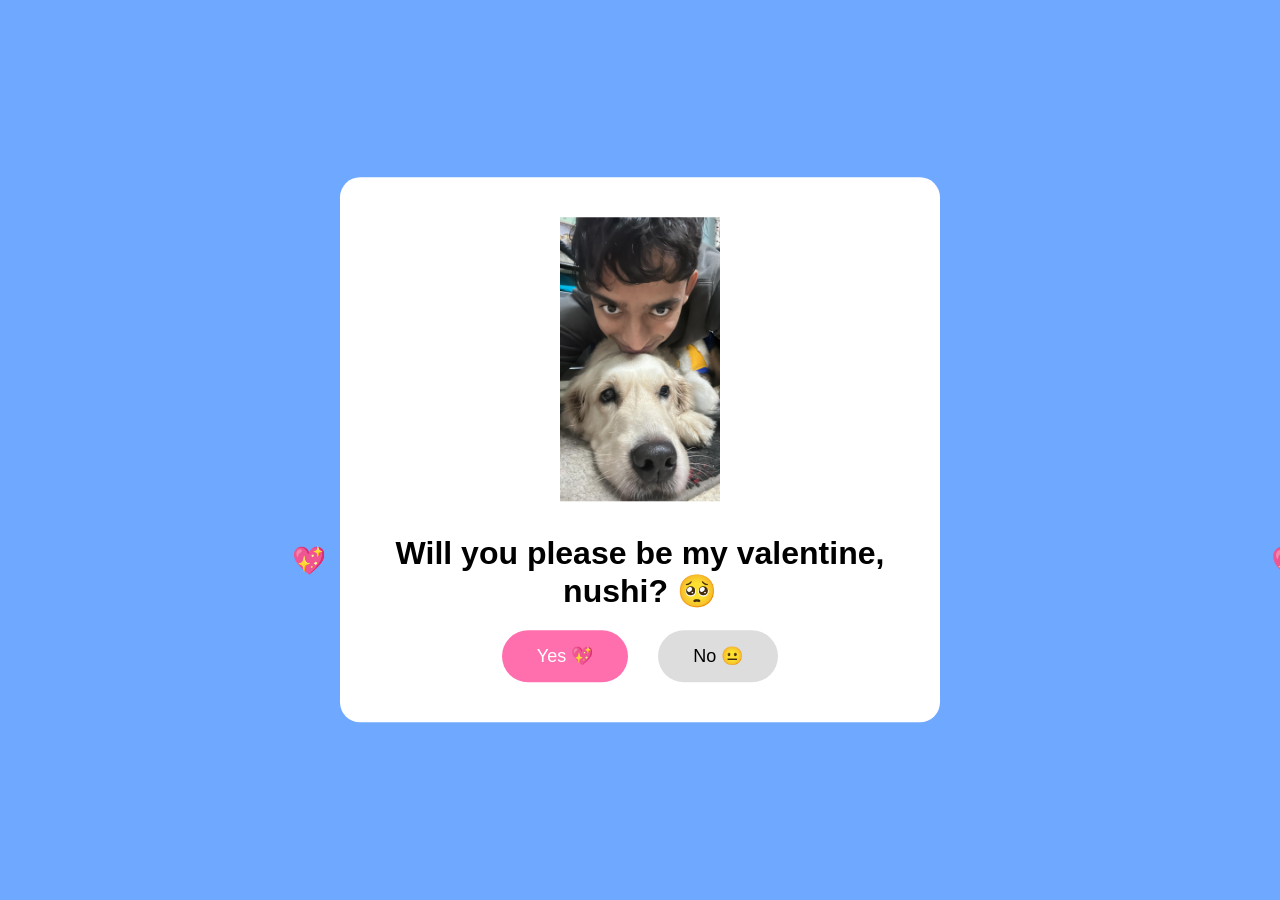
==== index.html @ 72f9c750 "Update and rename Index.html to index.html" ====
<!DOCTYPE html>
<html lang="en">
<head>
<meta charset="UTF-8" />
<title>Valentine</title>

<style>
  * {
    box-sizing: border-box;
    cursor: default;
  }

  body {
    margin: 0;
    height: 100vh;
    background: #6fa8ff;
    overflow: hidden;
    font-family: "Arial", sans-serif;
  }

  /* floating hearts */
  .heart {
    position: absolute;
    color: pink;
    font-size: 20px;
    animation: floatUp 6s linear infinite;
  }

  @keyframes floatUp {
    from { transform: translateY(100vh); opacity: 1; }
    to { transform: translateY(-10vh); opacity: 0; }
  }

  .card {
    position: relative;
    width: 600px;
    margin: auto;
    top: 50%;
    transform: translateY(-50%);
    background: white;
    border-radius: 20px;
    padding: 40px;
    text-align: center;
    z-index: 10;
  }

  .card img {
    width: 160px;
    margin-bottom: 20px;
  }

  h1 {
    margin: 10px 0 20px;
  }

  .buttons {
    display: flex;
    justify-content: center;
    align-items: center;
    gap: 30px;
    margin-top: 20px;
    position: relative;
  }

  button {
    padding: 15px 35px;
    font-size: 18px;
    border-radius: 40px;
    border: none;
    cursor: pointer;
    transition: transform 0.4s ease;
  }

  #yesBtn {
    background: #ff6fae;
    color: white;
    z-index: 2;
  }

  #noBtn {
    background: #ddd;
    position: relative; /* IMPORTANT: starts normal */
    z-index: 3;
  }
</style>
</head>

<body>

<div class="card">
  <img src="bunny.png" alt="bunny" />
  <h1>Will you please be my valentine, nushi? 🥺</h1>

  <div class="buttons">
    <button id="yesBtn">Yes 💖</button>
    <button id="noBtn">No 😐</button>
  </div>
</div>

<script>
  /* hearts */
  setInterval(() => {
    const heart = document.createElement("div");
    heart.className = "heart";
    heart.innerText = "💖";
    heart.style.left = Math.random() * 100 + "vw";
    heart.style.fontSize = 15 + Math.random() * 20 + "px";
    document.body.appendChild(heart);
    setTimeout(() => heart.remove(), 6000);
  }, 400);

  const noBtn = document.getElementById("noBtn");
  const yesBtn = document.getElementById("yesBtn");

  let noClicked = false;
  let vx = 6, vy = 6;
  let growInterval;

  noBtn.addEventListener("click", () => {
    if (!noClicked) {
      noClicked = true;
      noBtn.innerText = "Sorry, nope, not accepted 😛";

      const rect = noBtn.getBoundingClientRect();
      noBtn.style.position = "fixed";
      noBtn.style.left = rect.left + "px";
      noBtn.style.top = rect.top + "px";

      startChase();
      startGrowingYes();
    }
  });

  function startGrowingYes() {
    let scale = 1;
    growInterval = setInterval(() => {
      scale += 0.05;
      yesBtn.style.transform = `scale(${scale})`;
    }, 300);
  }

  function startChase() {
    setInterval(() => {
      let x = noBtn.offsetLeft;
      let y = noBtn.offsetTop;

      x += vx;
      y += vy;

      if (x <= 0 || x + noBtn.offsetWidth >= window.innerWidth) vx *= -1;
      if (y <= 0 || y + noBtn.offsetHeight >= window.innerHeight) vy *= -1;

      noBtn.style.left = x + "px";
      noBtn.style.top = y + "px";
    }, 20);
  }

  document.addEventListener("mousemove", e => {
    if (!noClicked) return;

    const rect = noBtn.getBoundingClientRect();
    const dx = rect.left - e.clientX;
    const dy = rect.top - e.clientY;

    if (Math.abs(dx) < 120 && Math.abs(dy) < 120) {
      vx += dx > 0 ? 1 : -1;
      vy += dy > 0 ? 1 : -1;
    }
  });

  yesBtn.addEventListener("click", () => {
    window.location.href = "yay.html";
  });
</script>

</body>
</html>
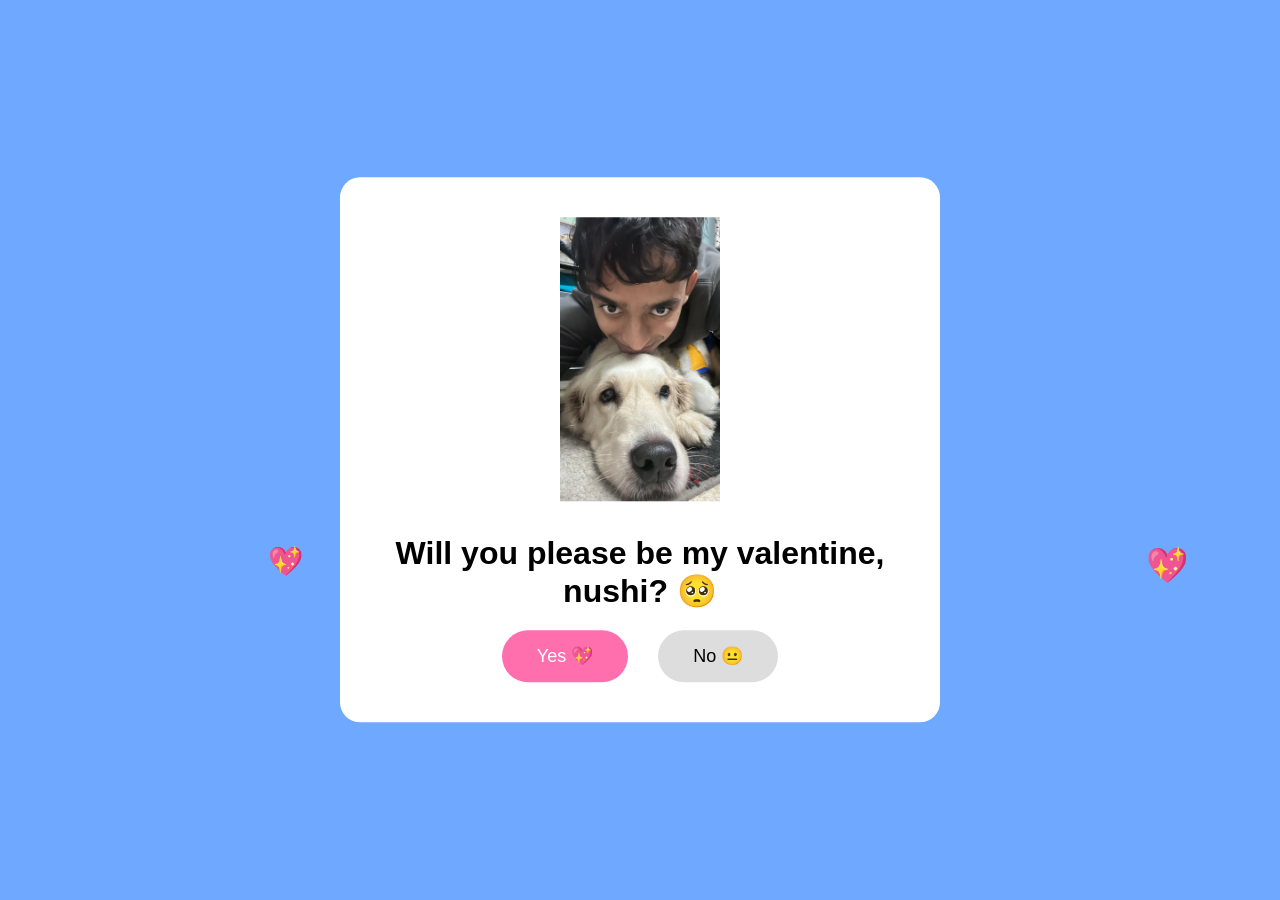
==== commit d3fcd7ba: "Update index.html" ====
--- a/index.html
+++ b/index.html
@@ -18,12 +18,12 @@
     font-family: "Arial", sans-serif;
   }
 
-  /* floating hearts */
   .heart {
     position: absolute;
     color: pink;
     font-size: 20px;
     animation: floatUp 6s linear infinite;
+    z-index: 1;
   }
 
   @keyframes floatUp {
@@ -59,7 +59,6 @@
     align-items: center;
     gap: 30px;
     margin-top: 20px;
-    position: relative;
   }
 
   button {
@@ -79,7 +78,7 @@
 
   #noBtn {
     background: #ddd;
-    position: relative; /* IMPORTANT: starts normal */
+    position: relative;
     z-index: 3;
   }
 </style>
@@ -98,7 +97,6 @@
 </div>
 
 <script>
-  /* hearts */
   setInterval(() => {
     const heart = document.createElement("div");
     heart.className = "heart";
@@ -113,27 +111,30 @@
   const yesBtn = document.getElementById("yesBtn");
 
   let noClicked = false;
-  let vx = 6, vy = 6;
-  let growInterval;
+  let vx = 2.8;
+  let vy = 2.8;
 
   noBtn.addEventListener("click", () => {
-    if (!noClicked) {
-      noClicked = true;
-      noBtn.innerText = "Sorry, nope, not accepted 😛";
+    if (noClicked) return;
+    noClicked = true;
 
-      const rect = noBtn.getBoundingClientRect();
-      noBtn.style.position = "fixed";
-      noBtn.style.left = rect.left + "px";
-      noBtn.style.top = rect.top + "px";
+    noBtn.innerText = "Sorry, nope, not accepted 😛";
 
-      startChase();
-      startGrowingYes();
-    }
+    const rect = noBtn.getBoundingClientRect();
+    document.body.appendChild(noBtn);
+
+    noBtn.style.position = "fixed";
+    noBtn.style.left = rect.left + "px";
+    noBtn.style.top = rect.top + "px";
+    noBtn.style.zIndex = "9999";
+
+    startChase();
+    startGrowingYes();
   });
 
   function startGrowingYes() {
     let scale = 1;
-    growInterval = setInterval(() => {
+    setInterval(() => {
       scale += 0.05;
       yesBtn.style.transform = `scale(${scale})`;
     }, 300);
@@ -141,17 +142,17 @@
 
   function startChase() {
     setInterval(() => {
-      let x = noBtn.offsetLeft;
-      let y = noBtn.offsetTop;
+      let x = noBtn.offsetLeft + vx;
+      let y = noBtn.offsetTop + vy;
 
-      x += vx;
-      y += vy;
+      const maxX = window.innerWidth - noBtn.offsetWidth;
+      const maxY = window.innerHeight - noBtn.offsetHeight;
 
-      if (x <= 0 || x + noBtn.offsetWidth >= window.innerWidth) vx *= -1;
-      if (y <= 0 || y + noBtn.offsetHeight >= window.innerHeight) vy *= -1;
+      if (x <= 0 || x >= maxX) vx *= -1;
+      if (y <= 0 || y >= maxY) vy *= -1;
 
-      noBtn.style.left = x + "px";
-      noBtn.style.top = y + "px";
+      noBtn.style.left = Math.max(0, Math.min(x, maxX)) + "px";
+      noBtn.style.top = Math.max(0, Math.min(y, maxY)) + "px";
     }, 20);
   }
 
@@ -159,12 +160,12 @@
     if (!noClicked) return;
 
     const rect = noBtn.getBoundingClientRect();
-    const dx = rect.left - e.clientX;
-    const dy = rect.top - e.clientY;
+    const dx = rect.left + rect.width / 2 - e.clientX;
+    const dy = rect.top + rect.height / 2 - e.clientY;
 
     if (Math.abs(dx) < 120 && Math.abs(dy) < 120) {
-      vx += dx > 0 ? 1 : -1;
-      vy += dy > 0 ? 1 : -1;
+      vx += dx > 0 ? 0.25 : -0.25;
+      vy += dy > 0 ? 0.25 : -0.25;
     }
   });
 
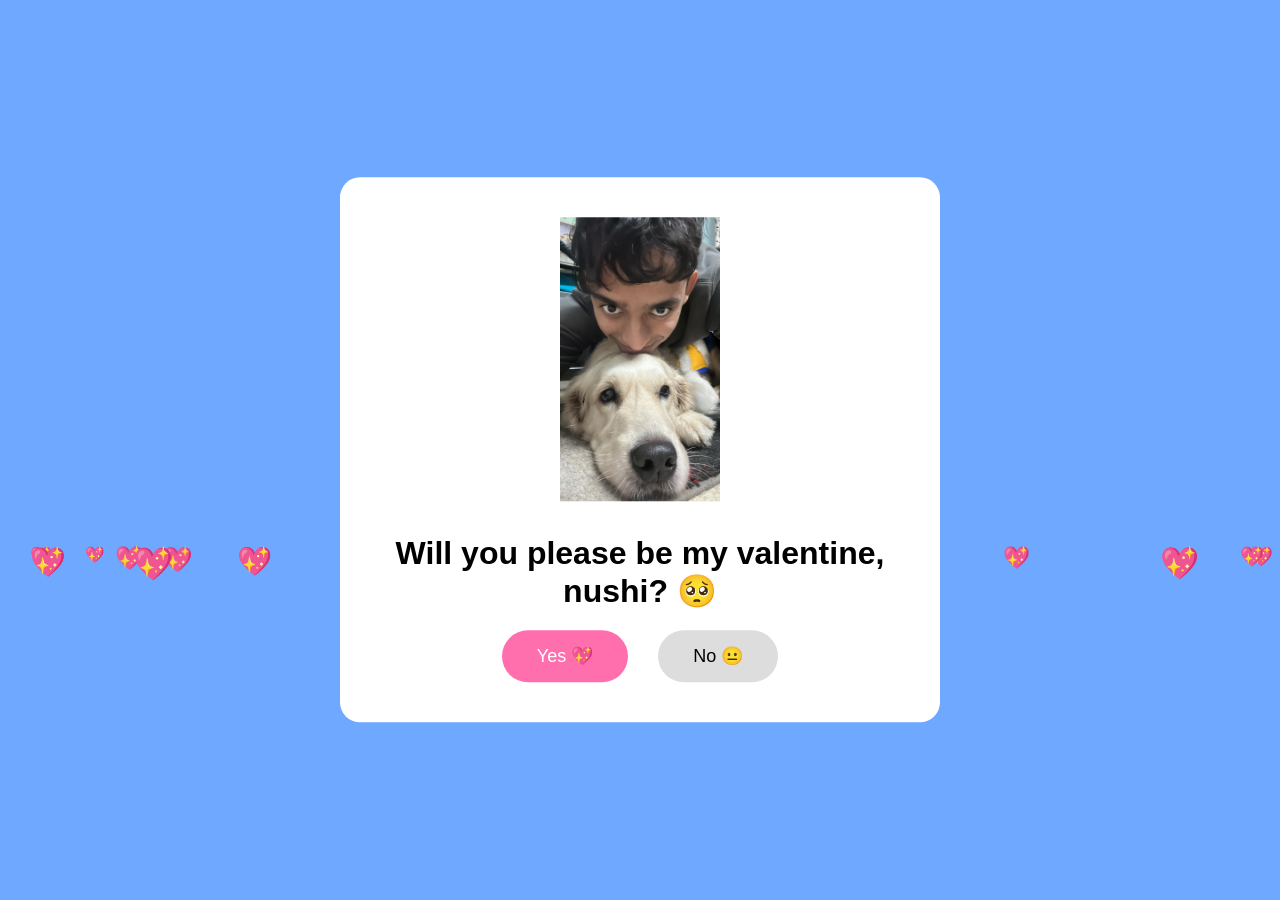
==== commit e1889ea5: "Update index.html" ====
--- a/index.html
+++ b/index.html
@@ -97,16 +97,20 @@
 </div>
 
 <script>
+  // --- HEARTS GENERATOR (more hearts, denser flow) ---
   setInterval(() => {
-    const heart = document.createElement("div");
-    heart.className = "heart";
-    heart.innerText = "💖";
-    heart.style.left = Math.random() * 100 + "vw";
-    heart.style.fontSize = 15 + Math.random() * 20 + "px";
-    document.body.appendChild(heart);
-    setTimeout(() => heart.remove(), 6000);
-  }, 400);
+    for (let i = 0; i < 3; i++) { // 3 hearts per interval
+      const heart = document.createElement("div");
+      heart.className = "heart";
+      heart.innerText = "💖";
+      heart.style.left = Math.random() * 100 + "vw";
+      heart.style.fontSize = 15 + Math.random() * 20 + "px";
+      document.body.appendChild(heart);
+      setTimeout(() => heart.remove(), 6000);
+    }
+  }, 200); // hearts appear twice as fast
 
+  // --- BUTTON LOGIC ---
   const noBtn = document.getElementById("noBtn");
   const yesBtn = document.getElementById("yesBtn");
 
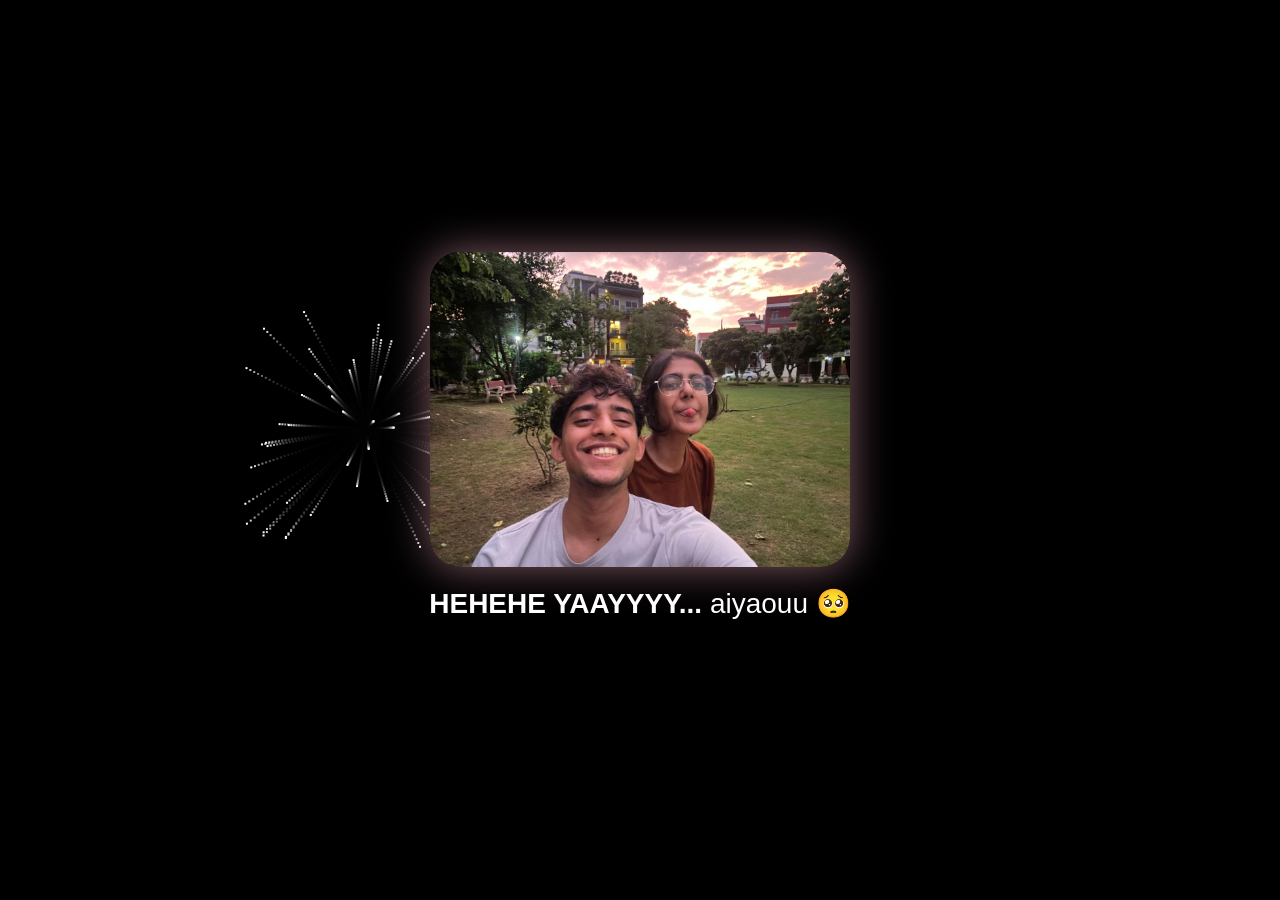
==== commit 09bf185c: "Update index.html" ====
--- a/index.html
+++ b/index.html
@@ -1,181 +1,110 @@
 <!DOCTYPE html>
 <html lang="en">
 <head>
-<meta charset="UTF-8" />
-<title>Valentine</title>
+  <meta charset="UTF-8">
+  <title>YAAYYYY</title>
+  <style>
+    html, body {
+      margin: 0;
+      padding: 0;
+      background: black;
+      overflow: hidden;
+      height: 100%;
+      font-family: Arial, sans-serif;
+      color: white;
+    }
+    canvas {
+      position: fixed;
+      top: 0;
+      left: 0;
+      z-index: 1;
+    }
 
-<style>
-  * {
-    box-sizing: border-box;
-    cursor: default;
-  }
+    .content {
+      position: relative;
+      z-index: 2;
+      height: 100%;
+      display: flex;
+      justify-content: center;
+      align-items: center;
+      flex-direction: column;
+      text-align: center;
+    }
 
-  body {
-    margin: 0;
-    height: 100vh;
-    background: #6fa8ff;
-    overflow: hidden;
-    font-family: "Arial", sans-serif;
-  }
+    img {
+      width: 420px;
+      border-radius: 30px;
+      box-shadow: 0 0 40px rgba(255,180,200,0.5);
+    }
 
-  .heart {
-    position: absolute;
-    color: pink;
-    font-size: 20px;
-    animation: floatUp 6s linear infinite;
-    z-index: 1;
-  }
-
-  @keyframes floatUp {
-    from { transform: translateY(100vh); opacity: 1; }
-    to { transform: translateY(-10vh); opacity: 0; }
-  }
-
-  .card {
-    position: relative;
-    width: 600px;
-    margin: auto;
-    top: 50%;
-    transform: translateY(-50%);
-    background: white;
-    border-radius: 20px;
-    padding: 40px;
-    text-align: center;
-    z-index: 10;
-  }
-
-  .card img {
-    width: 160px;
-    margin-bottom: 20px;
-  }
-
-  h1 {
-    margin: 10px 0 20px;
-  }
-
-  .buttons {
-    display: flex;
-    justify-content: center;
-    align-items: center;
-    gap: 30px;
-    margin-top: 20px;
-  }
-
-  button {
-    padding: 15px 35px;
-    font-size: 18px;
-    border-radius: 40px;
-    border: none;
-    cursor: pointer;
-    transition: transform 0.4s ease;
-  }
-
-  #yesBtn {
-    background: #ff6fae;
-    color: white;
-    z-index: 2;
-  }
-
-  #noBtn {
-    background: #ddd;
-    position: relative;
-    z-index: 3;
-  }
-</style>
+    p {
+      margin-top: 20px;
+      font-size: 28px;
+    }
+  </style>
 </head>
-
 <body>
 
-<div class="card">
-  <img src="bunny.png" alt="bunny" />
-  <h1>Will you please be my valentine, nushi? 🥺</h1>
+<!-- Background Music -->
+<audio id="bg-music" loop>
+  <source src="everywhere.mp3" type="audio/mpeg">
+</audio>
 
-  <div class="buttons">
-    <button id="yesBtn">Yes 💖</button>
-    <button id="noBtn">No 😐</button>
-  </div>
+<canvas id="fireworks"></canvas>
+
+<div class="content">
+  <img src="you-and-me.jpg">
+  <p><strong>HEHEHE YAAYYYY...</strong> aiyaouu 🥺</p>
 </div>
 
 <script>
-  // --- HEARTS GENERATOR (more hearts, denser flow) ---
-  setInterval(() => {
-    for (let i = 0; i < 3; i++) { // 3 hearts per interval
-      const heart = document.createElement("div");
-      heart.className = "heart";
-      heart.innerText = "💖";
-      heart.style.left = Math.random() * 100 + "vw";
-      heart.style.fontSize = 15 + Math.random() * 20 + "px";
-      document.body.appendChild(heart);
-      setTimeout(() => heart.remove(), 6000);
-    }
-  }, 200); // hearts appear twice as fast
+const canvas = document.getElementById("fireworks");
+const ctx = canvas.getContext("2d");
+canvas.width = innerWidth;
+canvas.height = innerHeight;
 
-  // --- BUTTON LOGIC ---
-  const noBtn = document.getElementById("noBtn");
-  const yesBtn = document.getElementById("yesBtn");
+let particles = [];
 
-  let noClicked = false;
-  let vx = 2.8;
-  let vy = 2.8;
+function explode(x, y) {
+  for (let i = 0; i < 60; i++) {
+    particles.push({
+      x, y,
+      vx: (Math.random() - 0.5) * 8,
+      vy: (Math.random() - 0.5) * 8,
+      life: 80
+    });
+  }
+}
 
-  noBtn.addEventListener("click", () => {
-    if (noClicked) return;
-    noClicked = true;
+function animate() {
+  ctx.fillStyle = "rgba(0,0,0,0.2)";
+  ctx.fillRect(0, 0, canvas.width, canvas.height);
 
-    noBtn.innerText = "Sorry, nope, not accepted 😛";
-
-    const rect = noBtn.getBoundingClientRect();
-    document.body.appendChild(noBtn);
-
-    noBtn.style.position = "fixed";
-    noBtn.style.left = rect.left + "px";
-    noBtn.style.top = rect.top + "px";
-    noBtn.style.zIndex = "9999";
-
-    startChase();
-    startGrowingYes();
+  particles.forEach((p, i) => {
+    p.x += p.vx;
+    p.y += p.vy;
+    p.life--;
+    ctx.fillStyle = "white";
+    ctx.fillRect(p.x, p.y, 2, 2);
+    if (p.life <= 0) particles.splice(i, 1);
   });
 
-  function startGrowingYes() {
-    let scale = 1;
-    setInterval(() => {
-      scale += 0.05;
-      yesBtn.style.transform = `scale(${scale})`;
-    }, 300);
-  }
+  requestAnimationFrame(animate);
+}
 
-  function startChase() {
-    setInterval(() => {
-      let x = noBtn.offsetLeft + vx;
-      let y = noBtn.offsetTop + vy;
+setInterval(() => {
+  explode(Math.random() * canvas.width, Math.random() * canvas.height * 0.5);
+}, 800);
 
-      const maxX = window.innerWidth - noBtn.offsetWidth;
-      const maxY = window.innerHeight - noBtn.offsetHeight;
+animate();
 
-      if (x <= 0 || x >= maxX) vx *= -1;
-      if (y <= 0 || y >= maxY) vy *= -1;
+// --- MUSIC AUTO-START ON CLICK FROM 10 SECONDS ---
+const music = document.getElementById('bg-music');
 
-      noBtn.style.left = Math.max(0, Math.min(x, maxX)) + "px";
-      noBtn.style.top = Math.max(0, Math.min(y, maxY)) + "px";
-    }, 20);
-  }
-
-  document.addEventListener("mousemove", e => {
-    if (!noClicked) return;
-
-    const rect = noBtn.getBoundingClientRect();
-    const dx = rect.left + rect.width / 2 - e.clientX;
-    const dy = rect.top + rect.height / 2 - e.clientY;
-
-    if (Math.abs(dx) < 120 && Math.abs(dy) < 120) {
-      vx += dx > 0 ? 0.25 : -0.25;
-      vy += dy > 0 ? 0.25 : -0.25;
-    }
-  });
-
-  yesBtn.addEventListener("click", () => {
-    window.location.href = "yay.html";
-  });
+document.body.addEventListener('click', () => {
+  music.currentTime = 21; // start at 10 seconds
+  music.play();
+}, { once: true });
 </script>
 
 </body>
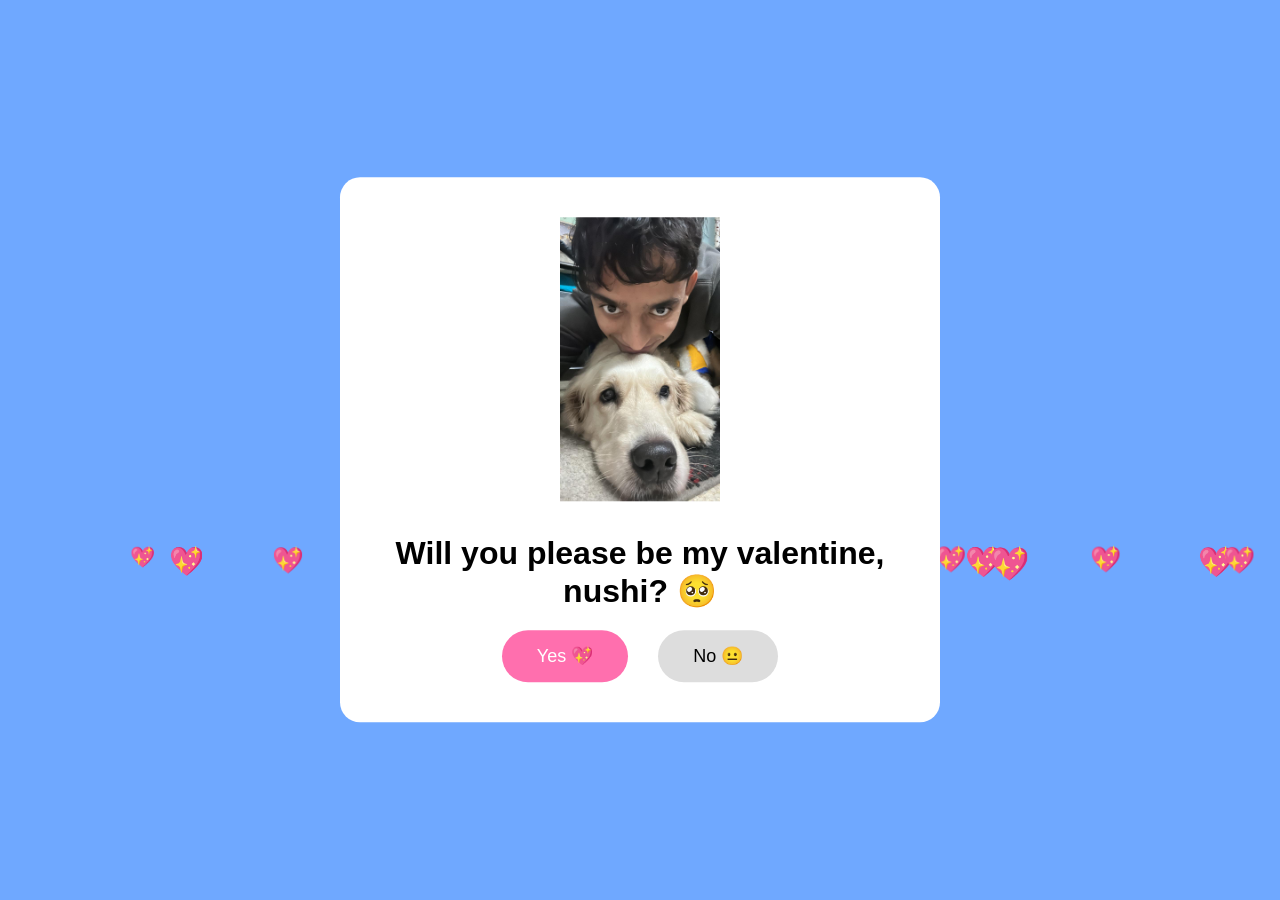
==== commit 4b10c848: "Update index.html" ====
--- a/index.html
+++ b/index.html
@@ -1,110 +1,181 @@
 <!DOCTYPE html>
 <html lang="en">
 <head>
-  <meta charset="UTF-8">
-  <title>YAAYYYY</title>
-  <style>
-    html, body {
-      margin: 0;
-      padding: 0;
-      background: black;
-      overflow: hidden;
-      height: 100%;
-      font-family: Arial, sans-serif;
-      color: white;
-    }
-    canvas {
-      position: fixed;
-      top: 0;
-      left: 0;
-      z-index: 1;
-    }
+<meta charset="UTF-8" />
+<title>Valentine</title>
 
-    .content {
-      position: relative;
-      z-index: 2;
-      height: 100%;
-      display: flex;
-      justify-content: center;
-      align-items: center;
-      flex-direction: column;
-      text-align: center;
-    }
+<style>
+  * {
+    box-sizing: border-box;
+    cursor: default;
+  }
 
-    img {
-      width: 420px;
-      border-radius: 30px;
-      box-shadow: 0 0 40px rgba(255,180,200,0.5);
-    }
+  body {
+    margin: 0;
+    height: 100vh;
+    background: #6fa8ff;
+    overflow: hidden;
+    font-family: "Arial", sans-serif;
+  }
 
-    p {
-      margin-top: 20px;
-      font-size: 28px;
-    }
-  </style>
+  .heart {
+    position: absolute;
+    color: pink;
+    font-size: 20px;
+    animation: floatUp 6s linear infinite;
+    z-index: 1;
+  }
+
+  @keyframes floatUp {
+    from { transform: translateY(100vh); opacity: 1; }
+    to { transform: translateY(-10vh); opacity: 0; }
+  }
+
+  .card {
+    position: relative;
+    width: 600px;
+    margin: auto;
+    top: 50%;
+    transform: translateY(-50%);
+    background: white;
+    border-radius: 20px;
+    padding: 40px;
+    text-align: center;
+    z-index: 10;
+  }
+
+  .card img {
+    width: 160px;
+    margin-bottom: 20px;
+  }
+
+  h1 {
+    margin: 10px 0 20px;
+  }
+
+  .buttons {
+    display: flex;
+    justify-content: center;
+    align-items: center;
+    gap: 30px;
+    margin-top: 20px;
+  }
+
+  button {
+    padding: 15px 35px;
+    font-size: 18px;
+    border-radius: 40px;
+    border: none;
+    cursor: pointer;
+    transition: transform 0.4s ease;
+  }
+
+  #yesBtn {
+    background: #ff6fae;
+    color: white;
+    z-index: 2;
+  }
+
+  #noBtn {
+    background: #ddd;
+    position: relative;
+    z-index: 3;
+  }
+</style>
 </head>
+
 <body>
 
-<!-- Background Music -->
-<audio id="bg-music" loop>
-  <source src="everywhere.mp3" type="audio/mpeg">
-</audio>
+<div class="card">
+  <img src="bunny.png" alt="bunny" />
+  <h1>Will you please be my valentine, nushi? 🥺</h1>
 
-<canvas id="fireworks"></canvas>
-
-<div class="content">
-  <img src="you-and-me.jpg">
-  <p><strong>HEHEHE YAAYYYY...</strong> aiyaouu 🥺</p>
+  <div class="buttons">
+    <button id="yesBtn">Yes 💖</button>
+    <button id="noBtn">No 😐</button>
+  </div>
 </div>
 
 <script>
-const canvas = document.getElementById("fireworks");
-const ctx = canvas.getContext("2d");
-canvas.width = innerWidth;
-canvas.height = innerHeight;
+  // --- HEARTS GENERATOR (more hearts, denser flow) ---
+  setInterval(() => {
+    for (let i = 0; i < 3; i++) { // 3 hearts per interval
+      const heart = document.createElement("div");
+      heart.className = "heart";
+      heart.innerText = "💖";
+      heart.style.left = Math.random() * 100 + "vw";
+      heart.style.fontSize = 15 + Math.random() * 20 + "px";
+      document.body.appendChild(heart);
+      setTimeout(() => heart.remove(), 6000);
+    }
+  }, 200); // hearts appear twice as fast
 
-let particles = [];
+  // --- BUTTON LOGIC ---
+  const noBtn = document.getElementById("noBtn");
+  const yesBtn = document.getElementById("yesBtn");
 
-function explode(x, y) {
-  for (let i = 0; i < 60; i++) {
-    particles.push({
-      x, y,
-      vx: (Math.random() - 0.5) * 8,
-      vy: (Math.random() - 0.5) * 8,
-      life: 80
-    });
-  }
-}
+  let noClicked = false;
+  let vx = 2.8;
+  let vy = 2.8;
 
-function animate() {
-  ctx.fillStyle = "rgba(0,0,0,0.2)";
-  ctx.fillRect(0, 0, canvas.width, canvas.height);
+  noBtn.addEventListener("click", () => {
+    if (noClicked) return;
+    noClicked = true;
 
-  particles.forEach((p, i) => {
-    p.x += p.vx;
-    p.y += p.vy;
-    p.life--;
-    ctx.fillStyle = "white";
-    ctx.fillRect(p.x, p.y, 2, 2);
-    if (p.life <= 0) particles.splice(i, 1);
+    noBtn.innerText = "Sorry, nope, not accepted 😛";
+
+    const rect = noBtn.getBoundingClientRect();
+    document.body.appendChild(noBtn);
+
+    noBtn.style.position = "fixed";
+    noBtn.style.left = rect.left + "px";
+    noBtn.style.top = rect.top + "px";
+    noBtn.style.zIndex = "9999";
+
+    startChase();
+    startGrowingYes();
   });
 
-  requestAnimationFrame(animate);
-}
+  function startGrowingYes() {
+    let scale = 1;
+    setInterval(() => {
+      scale += 0.05;
+      yesBtn.style.transform = `scale(${scale})`;
+    }, 300);
+  }
 
-setInterval(() => {
-  explode(Math.random() * canvas.width, Math.random() * canvas.height * 0.5);
-}, 800);
+  function startChase() {
+    setInterval(() => {
+      let x = noBtn.offsetLeft + vx;
+      let y = noBtn.offsetTop + vy;
 
-animate();
+      const maxX = window.innerWidth - noBtn.offsetWidth;
+      const maxY = window.innerHeight - noBtn.offsetHeight;
 
-// --- MUSIC AUTO-START ON CLICK FROM 10 SECONDS ---
-const music = document.getElementById('bg-music');
+      if (x <= 0 || x >= maxX) vx *= -1;
+      if (y <= 0 || y >= maxY) vy *= -1;
 
-document.body.addEventListener('click', () => {
-  music.currentTime = 21; // start at 10 seconds
-  music.play();
-}, { once: true });
+      noBtn.style.left = Math.max(0, Math.min(x, maxX)) + "px";
+      noBtn.style.top = Math.max(0, Math.min(y, maxY)) + "px";
+    }, 20);
+  }
+
+  document.addEventListener("mousemove", e => {
+    if (!noClicked) return;
+
+    const rect = noBtn.getBoundingClientRect();
+    const dx = rect.left + rect.width / 2 - e.clientX;
+    const dy = rect.top + rect.height / 2 - e.clientY;
+
+    if (Math.abs(dx) < 120 && Math.abs(dy) < 120) {
+      vx += dx > 0 ? 0.25 : -0.25;
+      vy += dy > 0 ? 0.25 : -0.25;
+    }
+  });
+
+  yesBtn.addEventListener("click", () => {
+    window.location.href = "yay.html";
+  });
 </script>
 
 </body>
